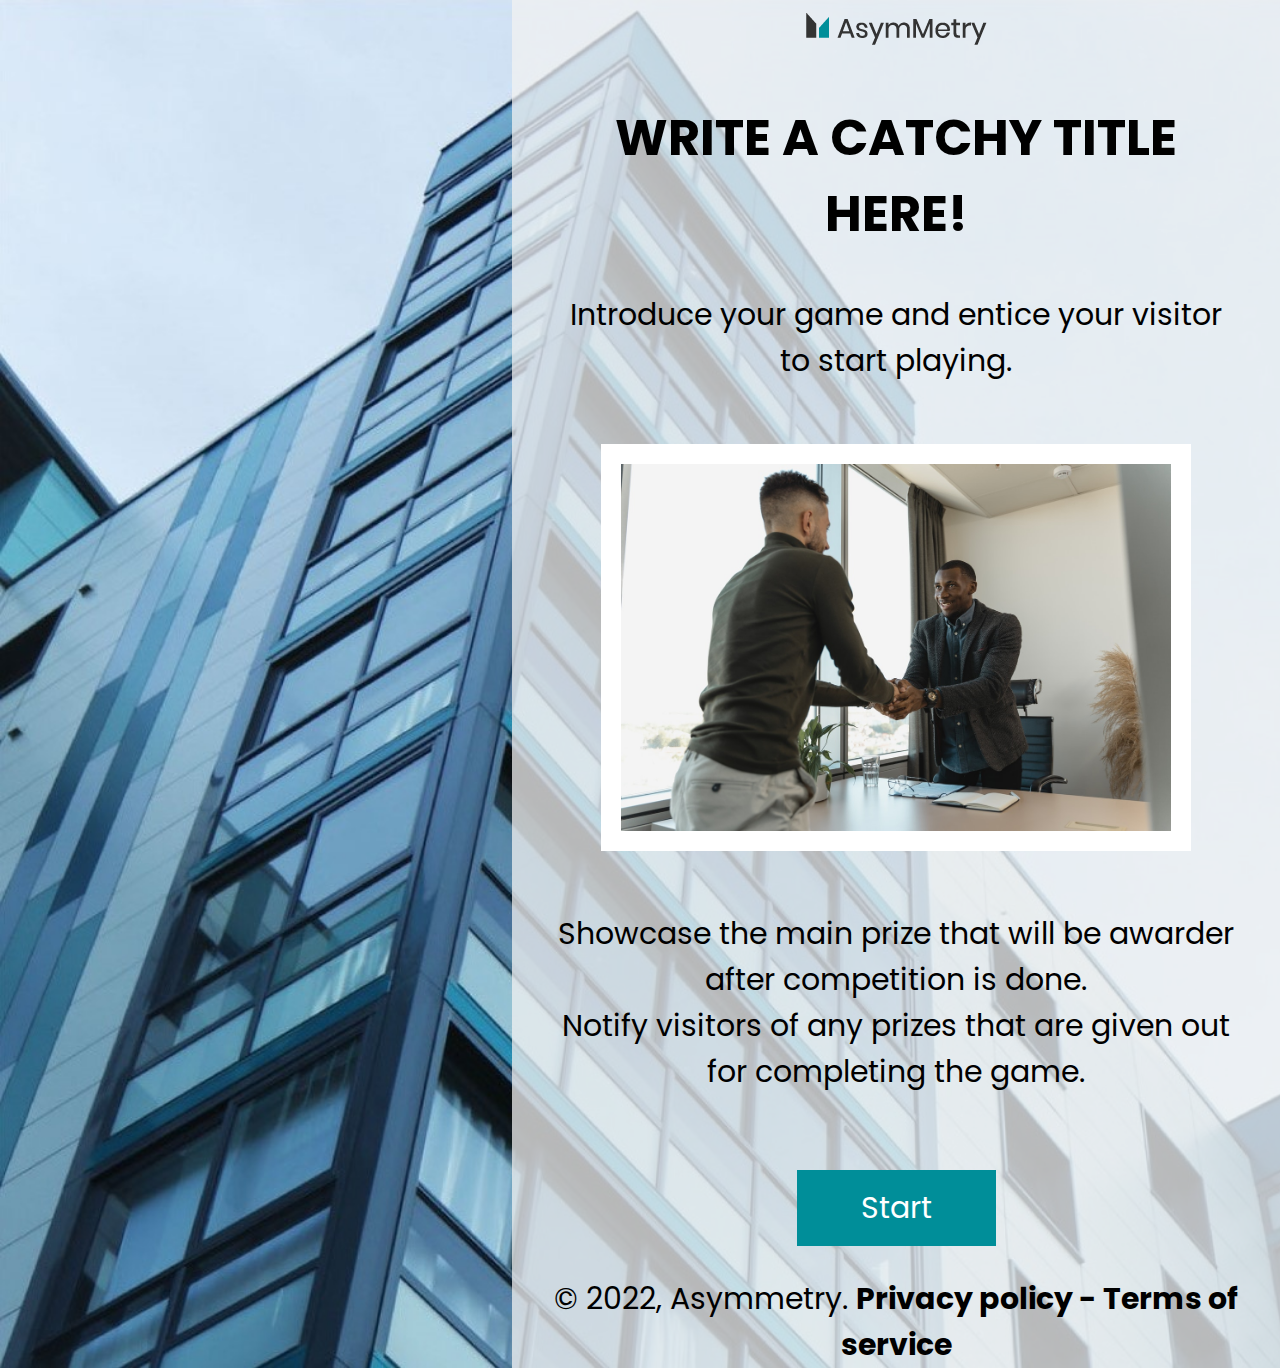
==== index.html @ e780eefb "Add files via upload" ====
<!DOCTYPE html>
<html lang="en">
<head>
    <meta charset="UTF-8">
    <meta http-equiv="X-UA-Compatible" content="IE=edge">
    <meta name="viewport" content="width=device-width, initial-scale=1.0">
    <title>Asymmetry Introduction</title>
    <link rel="icon" type="image/x-icon" href="./images/favicon.png">

    <link rel="preconnect" href="https://fonts.googleapis.com">
    <link rel="preconnect" href="https://fonts.gstatic.com" crossorigin>
    <link href="https://fonts.googleapis.com/css2?family=Poppins:wght@400;700&display=swap" rel="stylesheet">
    <link rel="stylesheet" href="./custom.css">
</head>
<body>
    <div id="main">
        <section class="wrapper">
            <div class="towers">
                <span></span><span></span><span></span>
            </div>

            <header>
                <a class="logo" href='./index.html'>
                    <img src="./images/logo.png" alt="Asymmetry Logo">
                </a>
            </header>

            <div class="content">
                <h1>Write a catchy title here!</h1>
                <p>Introduce your game and entice your visitor to start playing.</p>
                <div class="image-wrapper">
                    <img src="./images/Intro.jpg" alt="Intro">
                </div>
                <div class="text-under">
                    <p>Showcase the main prize that will be awarder after competition is done.</p>
                    <p class="last">Notify visitors of any prizes that are given out for completing the game.</p>
                </div>
                <div class="button">
                    <a href='./game-start.html' title="Start">Start</a>
                </div>
            </div>
            
            <footer>
                <div class="copyright">&copy; 2022, Asymmetry. <strong>Privacy policy - Terms of service</strong></div>
            </footer>
        </section>
    </div>

</body>
</html>
---- custom.css ----
/* Zelena - #008e99
Siva - #333333
Bela - #f2f2f2 */

html,
body {
    height: 100%;
    width: 100%;
    margin: 0;
    font-family: 'Poppins';
    font-weight: normal;
    font-size: 16px;
}

h1,
h2,
h3,
h4,
h5,
h6 {
    font-weight: bold;
}

h1 {
    font-size: 50px;
}

p,
a,
li {
    margin-top: 0;
    font-size: 30px;
}

#main {
    background-image: url(./images/background-desktop.jpg);
    background-repeat: no-repeat;
    background-size: cover;
    min-height: 100vh;
    width: 100%;
    display: flex;
    align-items: center;
    justify-content: flex-end;
    font-size: 30px;
}

#main .wrapper {
    background-color: hwb(0 95% 5% / 0.75);
    width: 60vw;
    min-height: 100vh;
    display: flex;
    flex-direction: column;
    align-items: center;
    text-align: center;
    position: relative;
}

#main .wrapper header {
    width: 100%;
    display: flex;
    align-items: center;
    justify-content: center;
    height: 70px;
}

#main .wrapper .content {
    flex: auto;
    display: flex;
    align-items: center;
    justify-content: center;
    flex-direction: column;
    padding: 30px 40px;
}

#main .wrapper footer {
    width: 100%;
    display: flex;
    align-items: center;
    justify-content: center;
    min-height: 60px;
    font-size: 30px;
}

.copyright {
    padding: 0 10px;
}

#main .wrapper .image-wrapper {
    padding: 20px;
    background: #fff;
    display: flex;
    width: 80%;
}

#main .wrapper .image-wrapper img,
#main .wrapper header .logo img {
    width: 100%;
    height: 100%;
}

#main .wrapper .content h1 {
    margin-top: 0;
    margin-bottom: 40px;
    text-transform: uppercase;
}

#main .wrapper .content p {
    margin-bottom: 60px;
}

#main .wrapper .content .text-under {
    margin-top: 60px;
}

#main .wrapper .content .button {
    margin-top: 75px;
    display: flex;
    align-items: center;
    justify-content: center;
    transition: all 0.3s ease-in-out;
    -webkit-transition: all 0.3s ease-in-out;
    -moz-transition: all 0.3s ease-in-out;
    -ms-transition: all 0.3s ease-in-out;
    -o-transition: all 0.3s ease-in-out;
}

#main .wrapper .content .button a {
    background-color: #008e99;
    color: #fff;
    padding: 15px 5vw;
    display: block;
    text-decoration: none;
}

#main .wrapper .content .button a:hover {
    background-color: #333333;
}

#main .wrapper .content .text-under p {
    margin: 0;
}

/* Games Start */

#main .wrapper .content#game-start h1,
#main .wrapper .content#game-memory h1 {
    text-transform: none;
}

/* Games Start End */

/* Games Memory */

#game-memory .grid {
    max-width: 1099px;
    margin: 0 auto;
    display: flex;
    flex-wrap: wrap;
    justify-content: center;
    align-items: center;
}

#game-memory .card {
    position: relative;
    transition: all .4s linear;
    transform-style: preserve-3d;
    margin: 10px;
    cursor: pointer;
    border: 1px solid transparent;
}

#game-memory .card:hover {
    border: 1px solid #008e99;
}

#game-memory .card,
#game-memory .back,
#game-memory .front {
    height: 200px;
    width: 200px;
    background-size: cover;
    background-repeat: no-repeat;
    background-position: center center;
}

#game-memory .back,
#game-memory .front {
    position: absolute;
    backface-visibility: hidden;
}

#game-memory .front {
    z-index: 2;
    background-image: url(./images/kartica\ memory.png);
}

#game-memory .back {
    transform: rotateY(180deg);
    background-color: #6589F9;
    background-size: cover;
    background-repeat: no-repeat;
    background-position: center center;
}

#game-memory .selected {
    transform: rotateY(180deg);
}

#game-memory .match .front {
    background-size: cover;
    background-repeat: no-repeat;
    background-position: center center;
}

/* Game Memory End */

@media only screen and (max-width: 1240px) {
    #main .wrapper .content .button a {
        padding: 15px 75px;
    }

    #main .wrapper {
        width: 80vw;
    }

    #main .wrapper footer {
        font-size: 20px;
    }
}

@media only screen and (max-width: 746px) {
    #main .wrapper {
        width: 90vw;
    }

    #main {
        background-image: url(./images/background-mob.jpg);
    }

    #main .wrapper .content {
        padding: 10px 20px;
    }

    #main .wrapper .content p {
        margin-bottom: 30px;
    }

    #main .wrapper .content .text-under {
        margin-top: 30px;
    }

    #main .wrapper .content .button {
        margin-top: 40px;
    }

    #main .wrapper .content h1 {
        margin-bottom: 20px;
    }

    h1 {
        font-size: 35px;
    }

    #main .wrapper footer {
        font-size: 16px;
    }

    #main .wrapper .image-wrapper {
        padding: 10px;
    }

    p,
    a,
    li {
        margin-top: 0;
        font-size: 20px;
    }

    #game-memory .card, 
    #game-memory .back, 
    #game-memory .front {
        height: 150px;
        width: 150px;
    }
}

@media only screen and (max-width: 430px) {
    #game-memory .card, 
    #game-memory .back, 
    #game-memory .front {
        height: 100px;
        width: 100px;
    }

    #game-memory h1 {
        font-size: 30px;
    }
}
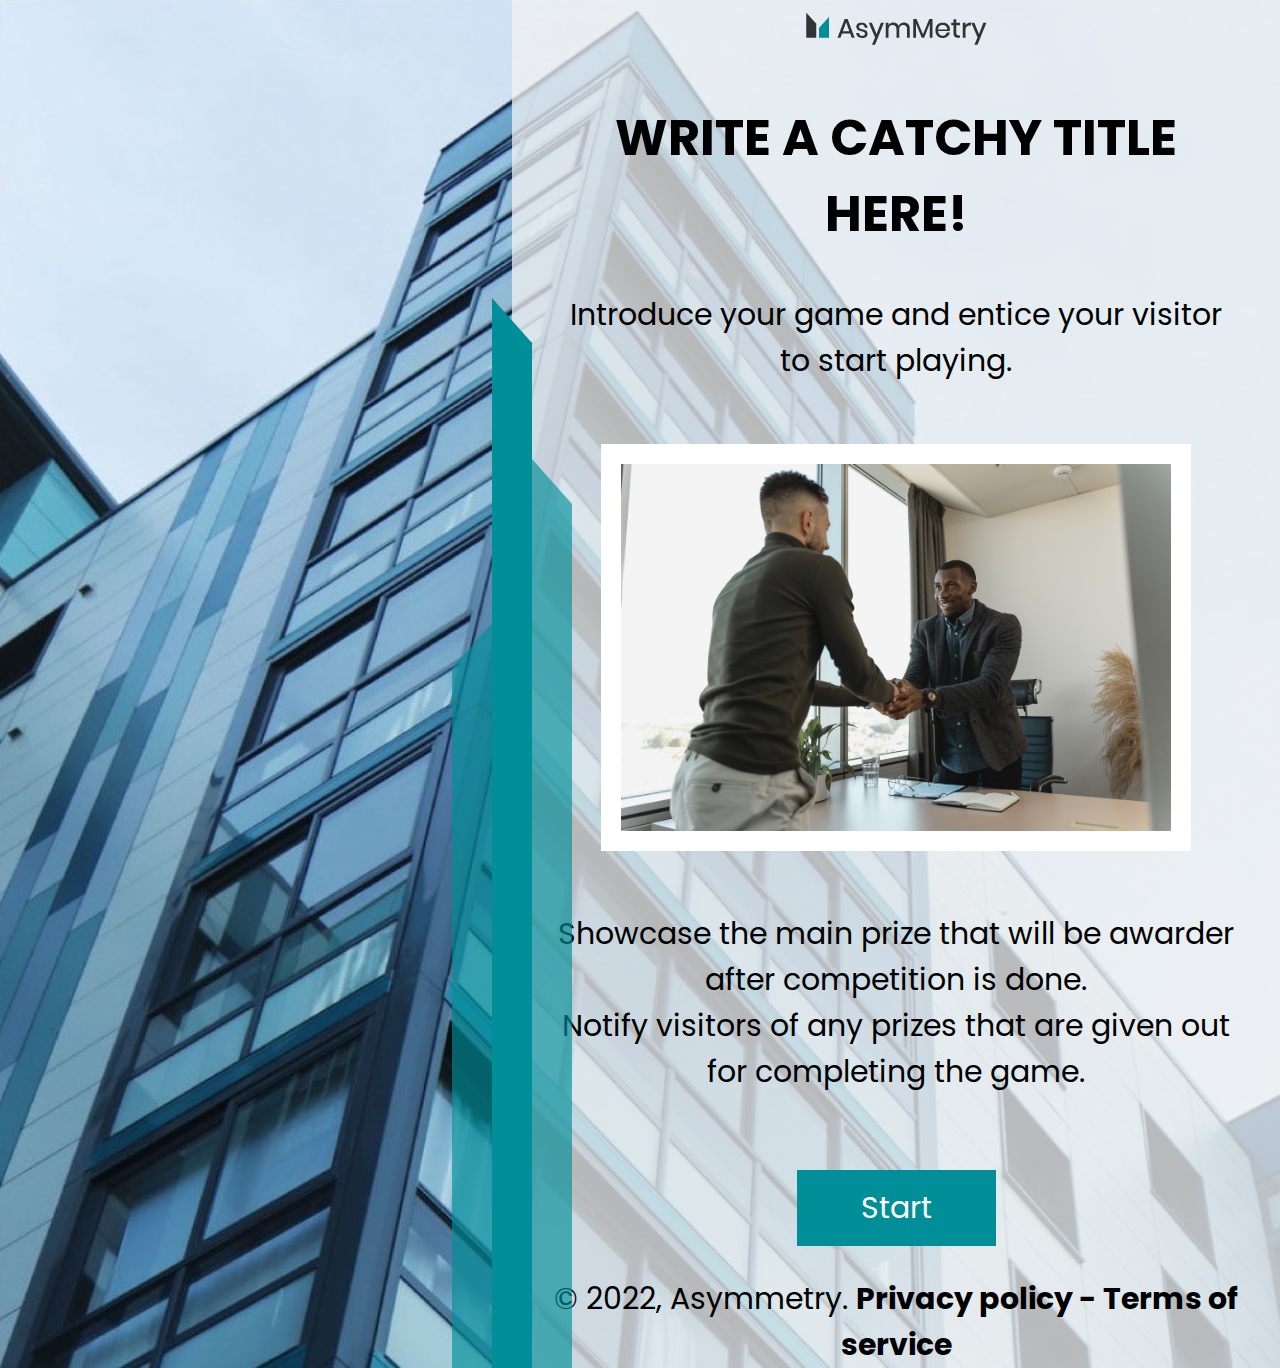
==== commit b38ee890: "Add files via upload" ====
--- a/index.html
+++ b/index.html
@@ -16,7 +16,9 @@
     <div id="main">
         <section class="wrapper">
             <div class="towers">
-                <span></span><span></span><span></span>
+                <span class="one"></span>
+                <span class="two"></span>
+                <span class="three"></span>
             </div>
 
             <header>
--- a/custom.css
+++ b/custom.css
@@ -45,13 +45,70 @@
 }
 
 #main .wrapper {
-    background-color: hwb(0 95% 5% / 0.75);
+    background-color: rgba(242, 242, 242, 0.749);
     width: 60vw;
     min-height: 100vh;
     display: flex;
     flex-direction: column;
     align-items: center;
     text-align: center;
+    position: relative;
+}
+
+#main .wrapper .towers {
+    position: absolute;
+    left: -60px;
+    bottom: 0;
+    height: 100%;
+    width: 120px;
+    display: flex;
+    align-items: flex-end;
+    justify-content: center;
+}
+
+#main .wrapper .towers .two {
+    height: 75%;
+    width: 40px;
+    background-color: #008e99;
+    display: block;
+    position: relative;
+}
+
+#main .wrapper .towers .two:after {
+    content: '';
+    border-top: 45px solid transparent;
+    border-left: 40px solid #008e99;
+}
+
+#main .wrapper .towers .one {
+    height: 48%;
+    width: 40px;
+    background-color: rgba(0, 143, 153, 0.65);
+    display: block;
+    position: relative;
+}
+
+#main .wrapper .towers .one:after {
+    content: '';
+    border-top: 45px solid transparent;
+    border-right: 40px solid rgba(0, 143, 153, 0.65);
+    top: -44px;
+    position: relative;
+}
+
+#main .wrapper .towers .three {
+    height: 60%;
+    width: 40px;
+    background-color: rgba(0, 143, 153, 0.65);
+    display: block;
+    position: relative;
+}
+
+#main .wrapper .towers .three:after {
+    content: '';
+    border-top: 45px solid transparent;
+    border-left: 40px solid rgba(0, 143, 153, 0.65);
+    top: -44px;
     position: relative;
 }
 
@@ -124,15 +181,18 @@
     -o-transition: all 0.3s ease-in-out;
 }
 
-#main .wrapper .content .button a {
+#main .wrapper .content .button a,
+button {
     background-color: #008e99;
     color: #fff;
     padding: 15px 5vw;
     display: block;
     text-decoration: none;
-}
-
-#main .wrapper .content .button a:hover {
+    border: 0;
+}
+
+#main .wrapper .content .button a:hover,
+button:hover {
     background-color: #333333;
 }
 
@@ -214,6 +274,103 @@
 
 /* Game Memory End */
 
+.social,
+.questions {
+    list-style: none;
+    padding: 0;
+    margin: 0;
+    display: flex;
+    justify-content: center;
+    align-items: center;
+    width: auto;
+    margin-top: 50px;
+}
+
+.questions {
+    flex-direction: column;
+    width: 100%;
+}
+
+.social li {
+    margin: 0;
+}
+
+.questions li {
+    margin: 0;
+    width: 80%;
+    height: 100px;
+    background-color: #008e99;
+    display: flex;
+    align-items: center;
+    justify-content: center;
+    color: #fff;
+}
+
+.questions li:not(:last-child) {
+    margin-bottom: 20px;
+}
+
+.social li:not(:last-child) {
+    margin-right: 15%;
+}
+
+.social li a {
+    color: #fff;
+    background-color: #008e99;
+    height: 60px;
+    width: 60px;
+    display: flex;
+    align-items: center;
+    justify-content: center;
+    text-decoration: none;
+}
+
+.social li a:hover {
+    background-color: #333333;
+}
+
+.form-wrapp {
+    display: flex;
+    flex-wrap: wrap;
+    align-items: center;
+    justify-content: flex-start;
+    margin: 50px 0 20px;
+    gap: 10px;
+}
+
+.form-wrapp input {
+    width: 31%;
+    height: 56px;
+    border: 2px solid #008e99;
+    background: transparent;
+    padding: 0;
+}
+
+.form-wrapp input::placeholder {
+    color: #333333;
+    font-family: Poppins;
+    font-weight: normal;
+    font-size: 20px;
+    padding: 0 15px;
+}
+
+.checkboxes {
+    text-align: left;
+}
+
+.checkboxes input {
+    height: 20px;
+    width: 20px;
+    margin-right: 10px;
+    position: relative;
+    bottom: -3px;
+}
+
+.checkboxes label {
+    font-size: 20px;
+}
+
+
 @media only screen and (max-width: 1240px) {
     #main .wrapper .content .button a {
         padding: 15px 75px;
@@ -229,6 +386,42 @@
 }
 
 @media only screen and (max-width: 746px) {
+    .form-wrapp input {
+        width: 100%;
+        text-align: center;
+    }
+    .questions li {
+        width: 90%;
+        text-align: center;
+    }
+    .social li:not(:last-child) {
+        margin-right: 5%;
+    }
+    #main .wrapper .towers {
+        position: absolute;
+        left: -40px;
+        bottom: 0;
+        height: 100%;
+        width: 60px;
+        display: flex;
+        align-items: flex-end;
+        justify-content: center;
+    }
+    #main .wrapper .towers .two,
+    #main .wrapper .towers .one {
+        width: 20px;
+    }
+    #main .wrapper .towers .two:after {
+        border-top: 30px solid transparent;
+        border-left: 20px solid #008e99;
+    }
+    #main .wrapper .towers .one:after {
+        border-top: 30px solid transparent;
+        border-right: 20px solid rgba(0, 143, 153, 0.65);
+    }
+    #main .wrapper .towers .three {
+        display: none;
+    }
     #main .wrapper {
         width: 90vw;
     }
@@ -295,4 +488,11 @@
     #game-memory h1 {
         font-size: 30px;
     }
+    .social {
+        flex-wrap: wrap;
+
+    }
+    .social li {
+        margin: 10px;
+    }
 }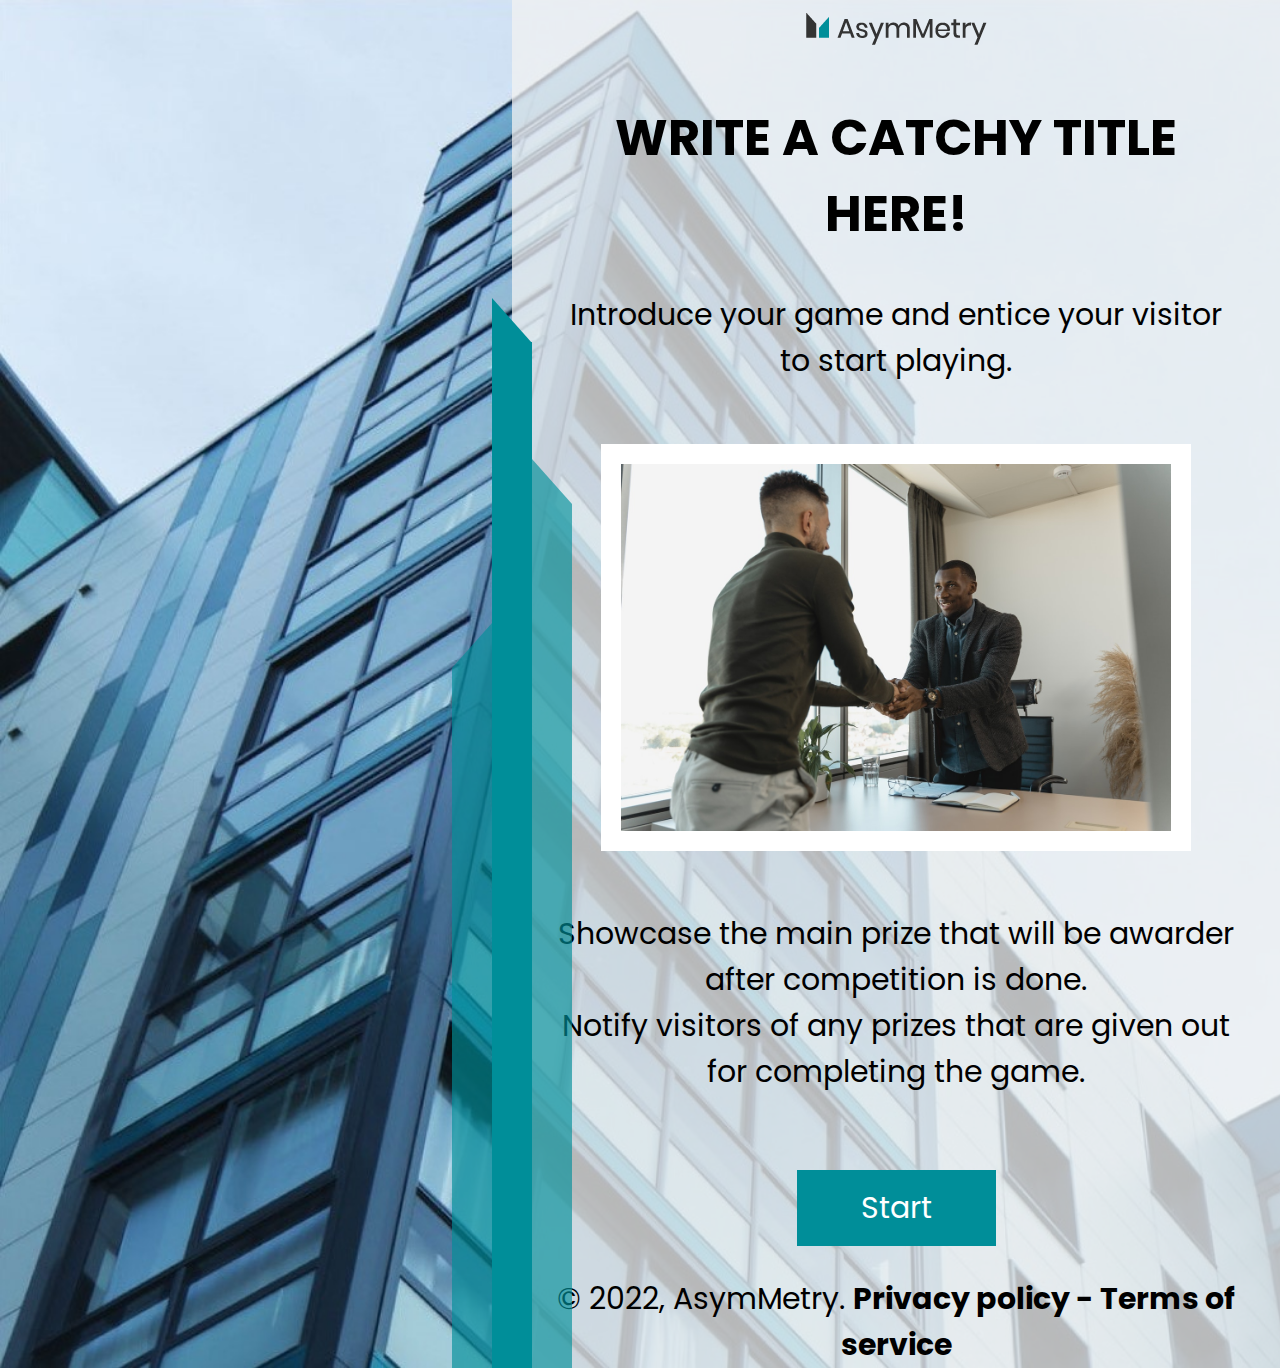
==== commit 504032d1: "Add files via upload" ====
--- a/index.html
+++ b/index.html
@@ -4,7 +4,7 @@
     <meta charset="UTF-8">
     <meta http-equiv="X-UA-Compatible" content="IE=edge">
     <meta name="viewport" content="width=device-width, initial-scale=1.0">
-    <title>Asymmetry Introduction</title>
+    <title>AsymMetry Introduction</title>
     <link rel="icon" type="image/x-icon" href="./images/favicon.png">
 
     <link rel="preconnect" href="https://fonts.googleapis.com">
@@ -23,7 +23,7 @@
 
             <header>
                 <a class="logo" href='./index.html'>
-                    <img src="./images/logo.png" alt="Asymmetry Logo">
+                    <img src="./images/logo.png" alt="AsymMetry Logo">
                 </a>
             </header>
 
@@ -43,7 +43,7 @@
             </div>
             
             <footer>
-                <div class="copyright">&copy; 2022, Asymmetry. <strong>Privacy policy - Terms of service</strong></div>
+                <div class="copyright">&copy; 2022, AsymMetry. <strong>Privacy policy - Terms of service</strong></div>
             </footer>
         </section>
     </div>
--- a/custom.css
+++ b/custom.css
@@ -370,6 +370,11 @@
     font-size: 20px;
 }
 
+/* Strelice start */
+
+
+
+/* Strelice end */
 
 @media only screen and (max-width: 1240px) {
     #main .wrapper .content .button a {
